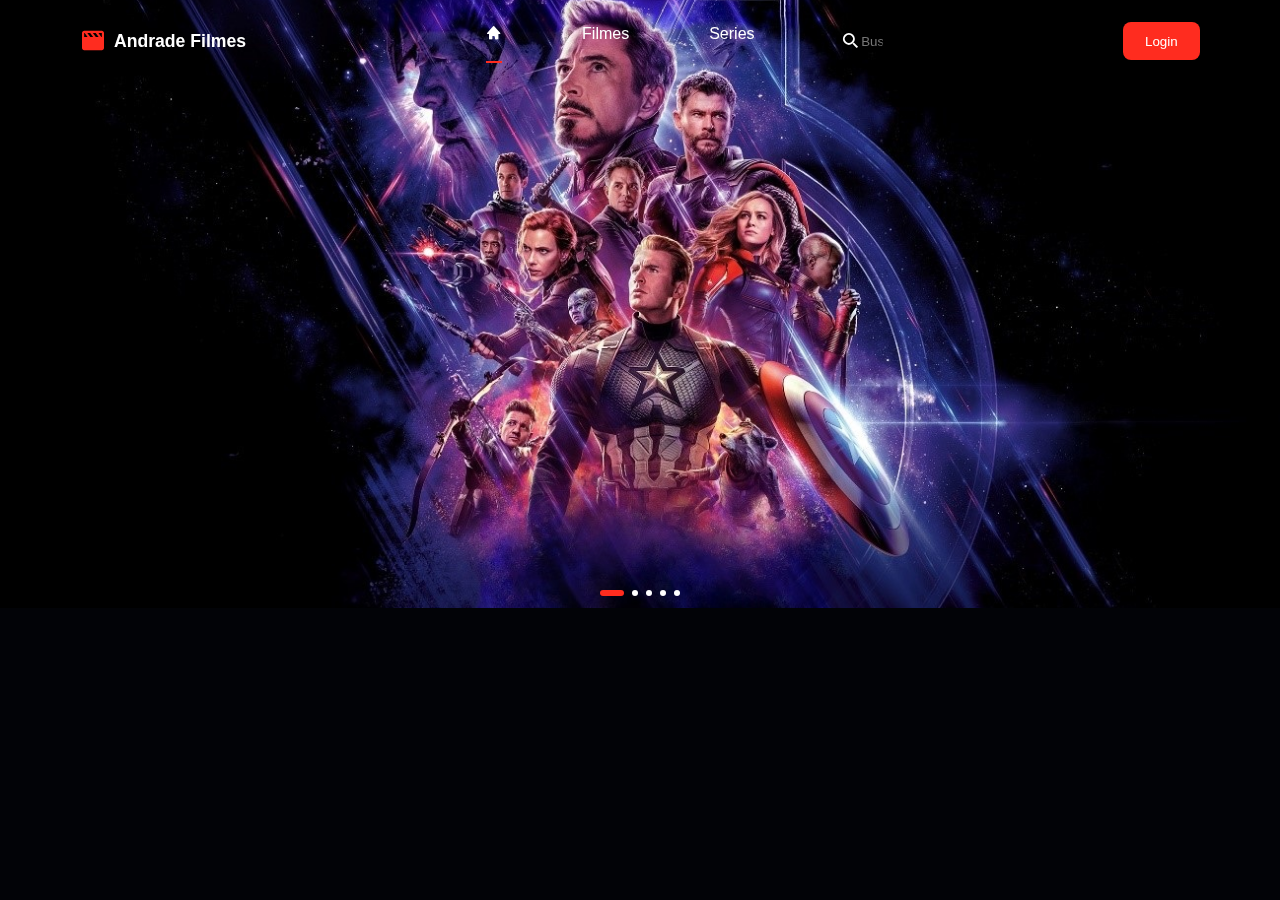
==== index.html @ 78588c59 "login2" ====
<!DOCTYPE html>

<html lang="en">

<head>
    <meta charset="UTF-8">
    <meta http-equiv="X-UA-Compatible" content="IE=edge">
    <meta name="viewport" content="width=device-width, initial-scale=1.0">
    <title>Andrade Filmes</title>
    <link rel="stylesheet" href="style.css">
    <!-- Google Fonts -->
    <link rel="preconnect" href="https://fonts.googleapis.com">
    <!-- Box Icons -->
    <link rel="stylesheet" href="https://cdn.jsdelivr.net/npm/boxicons@latest/css/boxicons.min.css">
    <link rel="stylesheet" href="https://cdn.jsdelivr.net/npm/swiper/swiper-bundle.min.css" />
</head>

<body>
    <header>
        <a href="#" class="logo"><i class='bx bxs-movie'></i>Andrade Filmes</a>
        <div class="bx bx-menu" id="menu-icon"></div>

        <ul class="menu">
            <li><a href="#home" id="home"><i class='bx bxs-home'></i></a></li>
            <li><a href="#filmes">Filmes</a></li>
            <li><a href="#series">Series</a></li>
            <li>
                <div class="search-container">
                    <label for="search-input" class="search-icon"></label>
                    <input type="text" class="search-input" placeholder="Buscar filmes" id="search-input" required />
                </div>
            </li>
        </ul>

        <button id="botaologin" class="login">Login</button>
    </header>

    <main>


        <section class="home swiper" id="fundo">
            <div class="swiper-wrapper">
                <div class="swiper-slide principal">
                    <img src="images/Vingadores.jpg">
                </div>

                <div class="swiper-slide principal">
                    <img src="images/John_Wick.jpg">
                </div>

                <div class="swiper-slide principal">
                    <img src="images/Vikings.jpg">
                </div>

                <div class="swiper-slide principal">
                    <img src="images/GOT.jpg">
                </div>

                <div class="swiper-slide principal">
                    <img src="images/1917.jpg">
                </div>
            </div>
            <div class="swiper-pagination"></div>

        </section>
        
            <nav id="telalogin">
                <button id="x" class="login">X</button>
                <form id="form-login">
                    <legend><b>Login de Conta</b></legend>
                    <br></br>
                    <div class="input"> <input id="nome" class="inputlogin" type="text" required><label for="nome"
                            class="labelinput">Nome de
                            Usuário</label></div><br><br>
                    <div class="input"> <input id="senha" class="inputlogin" type="password" required><label for="senha"
                            class="labelinput">Senha do
                            Usuário</label><br></div><br>
                    <div class="input"> <input id="salvarcredenciais" name="check" type="checkbox"> <label
                            for="salvarcredenciais"> Salvar suas credenciais
                            nesse dispositivo?</label><br><br></div>
                    <input type="submit" form="form-login" id="enviar" class="login"><br>
                </form>
            </nav>
        
    </main>
    <script src="https://code.jquery.com/jquery-3.6.1.js"
        integrity="sha256-3zlB5s2uwoUzrXK3BT7AX3FyvojsraNFxCc2vC/7pNI=" crossorigin="anonymous"></script>
    <script src="https://cdn.jsdelivr.net/npm/swiper/swiper-bundle.min.js"></script>
    <script src="index.js"></script>
</body>

</html>
---- style.css ----
/* Google Fonts */
* {
  font-family: "Roboto", sans-serif;
  margin: 0%;
  padding: 0%;
  box-sizing: border-box;
  list-style: none;
  text-decoration: none;
  scroll-padding-top: 2rem;
  scroll-behavior: smooth;
}

/* Outros */
:root {
  --main-color: #ff2c1f;
  --text-color: #020307;
  --bg-color: #fff;
}

body {
  background: var(--text-color);
  color: var(--bg-color);
}

section {
  padding: 4.5rem 0 1.5rem;
}

header {
  position: fixed;
  width: 100%;
  top: 0;
  right: 0;
  z-index: 1000;
  display: flex;
  align-items: center;
  justify-content: space-between;
  padding: 1.4em 5em;
  transition: 0.5s;
}

.logo {
  font-size: 1.1rem;
  font-weight: 600;
  color: var(--bg-color);
  display: flex;
  align-items: center;
  column-gap: 0.5rem;
}

.logo .bx {
  font-size: 1.5em;
  color: var(--main-color);
}

.menu {
  display: flex;
  column-gap: 5rem;
}

.menu li {
  position: relative;
}

.menu a {
  font-size: 1rem;
  font-weight: 500;
  color: var(--bg-color);
}

.menu a::after {
  content: "";
  width: 0%;
  height: 0.15em;
  background: var(--main-color);
  position: absolute;
  bottom: -0.4em;
  left: 0%;
  transition: 0.2s all linear;
}

.menu a:hover::after,
#home::after {
  width: 100%;
}

#menu-icon {
  font-size: 1.5em;
  cursor: pointer;
  z-index: 1000001;
  display: none;
}

.login {
  padding: 0.7rem 1.4rem;
  background: var(--main-color);
  color: var(--bg-color);
  font-weight: 400;
  border-radius: 0.5rem;
  border: none;
}

.login:hover {
  background-color: #fa1216;
}

.principal {
  width: 100%;
  min-height: 38em;
  position: relative;
  display: flex;
  align-items: center;
  background: rgb(2, 3, 7, 0.4);
}

.principal img {
  position: absolute;
  width: 100%;
  height: 100%;
  object-fit: cover;
  object-position: center;
  z-index: -1;
}

.swiper-pagination-bullet {
  width: 6px !important;
  height: 6px !important;
  border-radius: 0.2rem !important;
  background: var(--bg-color) !important;
  opacity: 1 !important;
}

.swiper-pagination-bullet-active {
  width: 1.5rem !important;
  background: var(--main-color) !important;
}

/* Barra de Buscas */

header input {
  background: transparent;
  color: white;
}

.search-container {
  margin-top: 0.1%;
  position: relative;
  width: 3em;
  height: 2em;
}

.search-icon {
  display: flex;
  justify-content: center;
  align-items: center;
  position: absolute;
  width: 2em;
  height: 2em;
  border-radius: 50%;
  transform: rotate(45deg);
  cursor: pointer;
}

.search-icon::before {
  content: "";
  width: 25%;
  height: 25%;
  border-radius: 50%;
  border: 2px solid #fff;
}

.search-icon::after {
  content: "";
  width: 20%;
  height: 2px;
  background-color: #fff;
}

.search-input {
  width: 100%;
  height: 100%;
  border-radius: 20px;
  border: none;
  outline: none;
  padding-left: 2em;
  transition: all 0.7s;
}

.search-input:focus {
  width: 250px;
  box-shadow: 1em 1em 1.1em #777;
}

.search-input:valid {
  width: 250px;
}

#telalogin {
  z-index: 1;
  display: none;
  position: absolute;
  top: 50%;
  left: 50%;
  transform: translate(-50%, -50%);
  background-color: rgb(105, 105, 105);
  border-radius: 17px;
  padding: 10px;
  width: 30%;
  height: 43%;
}

legend {
  padding: 10px;
  text-align: center;
}

.inputlogin {
  background: none;
  border: none;
  border-bottom: 1px solid white;
  outline: none;
  color: white;
  font-size: 15px;
  width: 100%;
}
.labelinput {
  position: absolute;
  top: 0px;
  left: 0px;
  pointer-events: none;
  transition: 0.5s;
}

.inputlogin:focus ~ .labelinput,
.inputlogin:valid ~ .labelinput {
  top: -20px;
  font-size: 12px;
}

.input {
  position: relative;
}

#x {
  float: right;
}
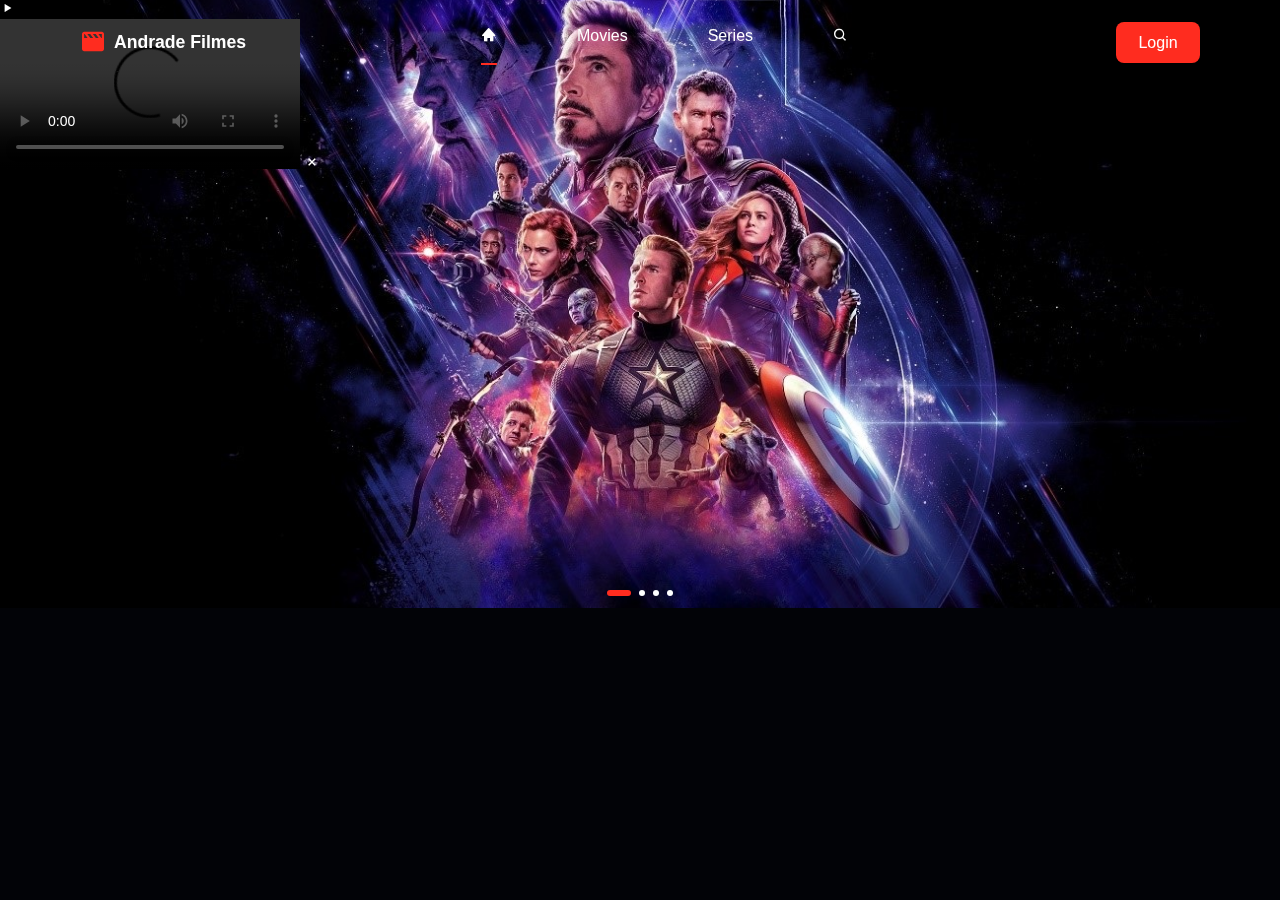
==== commit 472d6b30: "10" ====
--- a/index.html
+++ b/index.html
@@ -1,92 +1,98 @@
 <!DOCTYPE html>
 
 <html lang="en">
+    <head>
+        <meta charset="UTF-8">
+        <meta http-equiv="X-UA-Compatible" content="IE=edge">
+        <meta name="viewport" content="width=device-width, initial-scale=1.0">
+        <title>Andrade Filmes</title>
+        <link rel="stylesheet" href="style.css">
+        <link rel="shortcut icon" href="images/movie-solid-24.png" type="image/x-icon">
+        <!-- Google Fonts -->
+        <link rel="preconnect" href="https://fonts.googleapis.com">
+        <!-- Box Icons -->
+        <link rel="stylesheet" href="https://cdn.jsdelivr.net/npm/boxicons@latest/css/boxicons.min.css">
+        <link rel="stylesheet" href="https://cdn.jsdelivr.net/npm/swiper/swiper-bundle.min.css" />
+    </head>
 
-<head>
-    <meta charset="UTF-8">
-    <meta http-equiv="X-UA-Compatible" content="IE=edge">
-    <meta name="viewport" content="width=device-width, initial-scale=1.0">
-    <title>Andrade Filmes</title>
-    <link rel="stylesheet" href="style.css">
-    <!-- Google Fonts -->
-    <link rel="preconnect" href="https://fonts.googleapis.com">
-    <!-- Box Icons -->
-    <link rel="stylesheet" href="https://cdn.jsdelivr.net/npm/boxicons@latest/css/boxicons.min.css">
-    <link rel="stylesheet" href="https://cdn.jsdelivr.net/npm/swiper/swiper-bundle.min.css" />
-</head>
+    <body>
+        <header>
+            <a href="#" class="logo"><i class='bx bxs-movie'></i>Andrade Filmes</a>
+            <div class="bx bx-menu" id="menu-icon"></div>
 
-<body>
-    <header>
-        <a href="#" class="logo"><i class='bx bxs-movie'></i>Andrade Filmes</a>
-        <div class="bx bx-menu" id="menu-icon"></div>
+                <ul class="menu">
+                    <li><a href="#home" id="home"><i class='bx bxs-home'></i></a></li>
+                    <li><a href="#movies">Movies</a></li>
+                    <li><a href="#series">Series</a></li>
+                    <li>
+                        <div class="search-container">
+                            <label for="search-input"><i class='bx bx-search'></i></label>
+                            <input type="search" class="search-input" id="search-input" required/>
+                        </div>  
+                    </li>
+                </ul>
 
-        <ul class="menu">
-            <li><a href="#home" id="home"><i class='bx bxs-home'></i></a></li>
-            <li><a href="#filmes">Filmes</a></li>
-            <li><a href="#series">Series</a></li>
-            <li>
-                <div class="search-container">
-                    <label for="search-input" class="search-icon"></label>
-                    <input type="text" class="search-input" placeholder="Buscar filmes" id="search-input" required />
-                </div>
-            </li>
-        </ul>
+            <a href="#" class="login">Login</a>
+        </header>
 
-        <button id="botaologin" class="login">Login</button>
-    </header>
+        <main>
+            <section class="swiper" id="fundo">
+                <div class="swiper-wrapper">
+                    <div class="swiper-slide principal">
+                        <img src="images/Vingadores.jpg" class="fundo">
+                        <div class="play"><i class='bx bx-play'></i></div>
+                        <div class="video-container">
+                            <div class="video-box">
+                                <video src="videos/Vingadores_ Ultimato _ Trailer Legendado (720p).mp4" class="trailer" controls></video>
+                                <i class="bx bx-x close-video"></i>
+                            </div>
+                        </div>
+                    </div>
 
-    <main>
+                    <div class="swiper-slide principal">
+                        <img src="images/John_Wick.jpg" class="fundo">
+                        <div class="play"><i class='bx bx-play'></i></div>
+                        <div class="video-container">
+                            <div class="video-box">
+                                <video src="videos/John Wick 4_ Baba Yaga _ Trailer Legendado (1080p).webm" class="trailer" controls></video>
+                                <i class="bx bx-x close-video"></i>
+                            </div>
+                        </div>
+                    </div>
 
+                    <div class="swiper-slide principal">
+                        <img src="images/Vikings.jpg" class="fundo">
+                        <div class="play"><i class='bx bx-play'></i></div>
+                        <div class="video-container">
+                            <div class="video-box">
+                                <video src="videos/Vikings Season 1 Trailer (1080p).webm" class="trailer" controls></video>
+                                <i class="bx bx-x close-video"></i>
+                            </div>
+                        </div>
+                    </div>
 
-        <section class="home swiper" id="fundo">
-            <div class="swiper-wrapper">
-                <div class="swiper-slide principal">
-                    <img src="images/Vingadores.jpg">
+                    <div class="swiper-slide principal">
+                        <img src="images/1917.jpg" id="unica" class="fundo">
+                        <div class="play"><i class='bx bx-play'></i></div>
+                        <div class="video-container">
+                            <div class="video-box">
+                                <video src="videos/1917 – Trailer Final Legendado (1080p).webm" class="trailer" controls></video>
+                                <i class="bx bx-x close-video"></i>
+                            </div>
+                        </div>
+                    </div>
                 </div>
 
-                <div class="swiper-slide principal">
-                    <img src="images/John_Wick.jpg">
-                </div>
+                <div class="swiper-pagination"></div>
+            </section>
 
-                <div class="swiper-slide principal">
-                    <img src="images/Vikings.jpg">
-                </div>
+            <section id="sessao-filmes">
+                
+            </section>
+        </main>
 
-                <div class="swiper-slide principal">
-                    <img src="images/GOT.jpg">
-                </div>
-
-                <div class="swiper-slide principal">
-                    <img src="images/1917.jpg">
-                </div>
-            </div>
-            <div class="swiper-pagination"></div>
-
-        </section>
-        
-            <nav id="telalogin">
-                <button id="x" class="login">X</button>
-                <form id="form-login">
-                    <legend><b>Login de Conta</b></legend>
-                    <br></br>
-                    <div class="input"> <input id="nome" class="inputlogin" type="text" required><label for="nome"
-                            class="labelinput">Nome de
-                            Usuário</label></div><br><br>
-                    <div class="input"> <input id="senha" class="inputlogin" type="password" required><label for="senha"
-                            class="labelinput">Senha do
-                            Usuário</label><br></div><br>
-                    <div class="input"> <input id="salvarcredenciais" name="check" type="checkbox"> <label
-                            for="salvarcredenciais"> Salvar suas credenciais
-                            nesse dispositivo?</label><br><br></div>
-                    <input type="submit" form="form-login" id="enviar" class="login"><br>
-                </form>
-            </nav>
-        
-    </main>
-    <script src="https://code.jquery.com/jquery-3.6.1.js"
-        integrity="sha256-3zlB5s2uwoUzrXK3BT7AX3FyvojsraNFxCc2vC/7pNI=" crossorigin="anonymous"></script>
-    <script src="https://cdn.jsdelivr.net/npm/swiper/swiper-bundle.min.js"></script>
-    <script src="index.js"></script>
-</body>
-
+        <script src="https://cdn.jsdelivr.net/npm/swiper/swiper-bundle.min.js"></script>
+        <script src="https://ajax.googleapis.com/ajax/libs/jquery/3.6.1/jquery.min.js"></script>
+        <script src="index.js"></script>
+    </body>
 </html>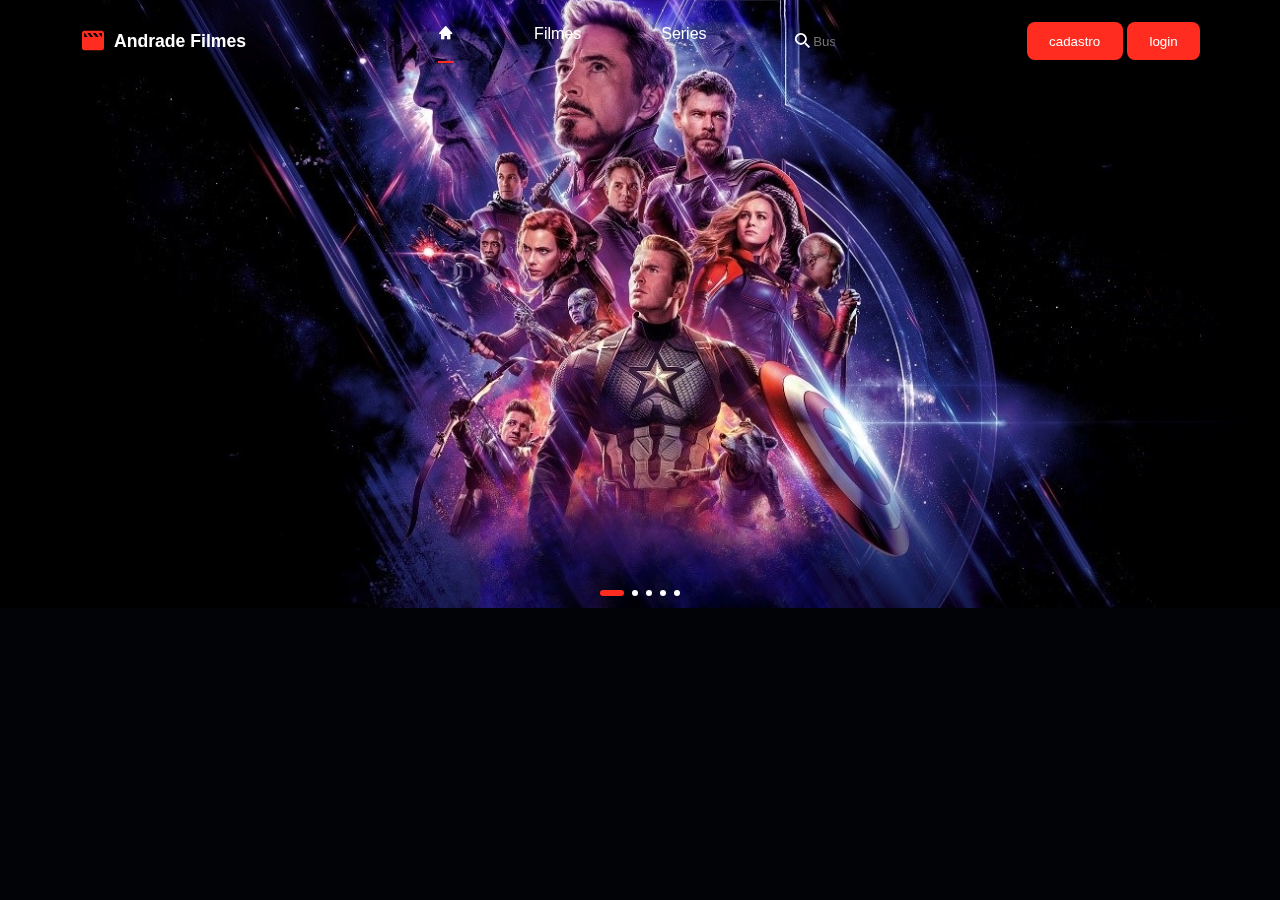
==== commit f87df94b: "login" ====
--- a/index.html
+++ b/index.html
@@ -1,98 +1,103 @@
 <!DOCTYPE html>
 
-<html lang="en">
-    <head>
-        <meta charset="UTF-8">
-        <meta http-equiv="X-UA-Compatible" content="IE=edge">
-        <meta name="viewport" content="width=device-width, initial-scale=1.0">
-        <title>Andrade Filmes</title>
-        <link rel="stylesheet" href="style.css">
-        <link rel="shortcut icon" href="images/movie-solid-24.png" type="image/x-icon">
-        <!-- Google Fonts -->
-        <link rel="preconnect" href="https://fonts.googleapis.com">
-        <!-- Box Icons -->
-        <link rel="stylesheet" href="https://cdn.jsdelivr.net/npm/boxicons@latest/css/boxicons.min.css">
-        <link rel="stylesheet" href="https://cdn.jsdelivr.net/npm/swiper/swiper-bundle.min.css" />
-    </head>
+<html lang="pt-br">
 
-    <body>
-        <header>
-            <a href="#" class="logo"><i class='bx bxs-movie'></i>Andrade Filmes</a>
-            <div class="bx bx-menu" id="menu-icon"></div>
+<head>
+    <meta charset="UTF-8">
+    <meta http-equiv="X-UA-Compatible" content="IE=edge">
+    <meta name="viewport" content="width=device-width, initial-scale=1.0">
+    <title>Andrade Filmes</title>
+    <link rel="stylesheet" href="style.css">
+    <!-- Google Fonts -->
+    <link rel="preconnect" href="https://fonts.googleapis.com">
+    <!-- Box Icons -->
 
-                <ul class="menu">
-                    <li><a href="#home" id="home"><i class='bx bxs-home'></i></a></li>
-                    <li><a href="#movies">Movies</a></li>
-                    <li><a href="#series">Series</a></li>
-                    <li>
-                        <div class="search-container">
-                            <label for="search-input"><i class='bx bx-search'></i></label>
-                            <input type="search" class="search-input" id="search-input" required/>
-                        </div>  
-                    </li>
-                </ul>
+    <link rel="stylesheet" href="https://cdn.jsdelivr.net/npm/boxicons@latest/css/boxicons.min.css">
+    <link rel="stylesheet" href="https://cdn.jsdelivr.net/npm/swiper/swiper-bundle.min.css" />
+</head>
 
-            <a href="#" class="login">Login</a>
-        </header>
+<body>
+    <header>
+        <a href="#" class="logo"><i class='bx bxs-movie'></i>Andrade Filmes</a>
+        <div class="bx bx-menu" id="menu-icon"></div>
 
-        <main>
-            <section class="swiper" id="fundo">
-                <div class="swiper-wrapper">
-                    <div class="swiper-slide principal">
-                        <img src="images/Vingadores.jpg" class="fundo">
-                        <div class="play"><i class='bx bx-play'></i></div>
-                        <div class="video-container">
-                            <div class="video-box">
-                                <video src="videos/Vingadores_ Ultimato _ Trailer Legendado (720p).mp4" class="trailer" controls></video>
-                                <i class="bx bx-x close-video"></i>
-                            </div>
-                        </div>
-                    </div>
+        <ul class="menu">
+            <li><a href="#home" id="home"><i class='bx bxs-home'></i></a></li>
+            <li><a href="#filmes">Filmes</a></li>
+            <li><a href="#series">Series</a></li>
+            <li>
+                <div class="search-container">
+                    <label for="search-input" class="search-icon"></label>
+                    <input type="text" class="search-input" placeholder="Buscar filmes" id="search-input" required />
+                </div>
+            </li>
+        </ul>
 
-                    <div class="swiper-slide principal">
-                        <img src="images/John_Wick.jpg" class="fundo">
-                        <div class="play"><i class='bx bx-play'></i></div>
-                        <div class="video-container">
-                            <div class="video-box">
-                                <video src="videos/John Wick 4_ Baba Yaga _ Trailer Legendado (1080p).webm" class="trailer" controls></video>
-                                <i class="bx bx-x close-video"></i>
-                            </div>
-                        </div>
-                    </div>
+        <div>
+            <button id="botaocadastro" class="login">cadastro</button>
+            <button id="botaologin"class="login">login</button>
+        </div>
+    </header>
 
-                    <div class="swiper-slide principal">
-                        <img src="images/Vikings.jpg" class="fundo">
-                        <div class="play"><i class='bx bx-play'></i></div>
-                        <div class="video-container">
-                            <div class="video-box">
-                                <video src="videos/Vikings Season 1 Trailer (1080p).webm" class="trailer" controls></video>
-                                <i class="bx bx-x close-video"></i>
-                            </div>
-                        </div>
-                    </div>
+    <main>
 
-                    <div class="swiper-slide principal">
-                        <img src="images/1917.jpg" id="unica" class="fundo">
-                        <div class="play"><i class='bx bx-play'></i></div>
-                        <div class="video-container">
-                            <div class="video-box">
-                                <video src="videos/1917 – Trailer Final Legendado (1080p).webm" class="trailer" controls></video>
-                                <i class="bx bx-x close-video"></i>
-                            </div>
-                        </div>
-                    </div>
+
+        <section class="home swiper" id="fundo">
+            <div class="swiper-wrapper">
+                <div class="swiper-slide principal">
+                    <img src="images/Vingadores.jpg">
                 </div>
 
-                <div class="swiper-pagination"></div>
-            </section>
+                <div class="swiper-slide principal">
+                    <img src="images/John_Wick.jpg">
+                </div>
 
-            <section id="sessao-filmes">
-                
-            </section>
-        </main>
+                <div class="swiper-slide principal">
+                    <img src="images/Vikings.jpg">
+                </div>
 
-        <script src="https://cdn.jsdelivr.net/npm/swiper/swiper-bundle.min.js"></script>
-        <script src="https://ajax.googleapis.com/ajax/libs/jquery/3.6.1/jquery.min.js"></script>
-        <script src="index.js"></script>
-    </body>
+                <div class="swiper-slide principal">
+                    <img src="images/GOT.jpg">
+                </div>
+
+                <div class="swiper-slide principal">
+                    <img src="images/1917.jpg">
+                </div>
+            </div>
+            <div class="swiper-pagination"></div>
+
+        </section>
+        <nav id="telalogin">
+            <div id="alert"></div>
+            <button id="x" class="login">X</button>
+            <form id="form-login">
+                <legend><b>cadastre-se</b></legend>
+                <br></br>
+                <div class="input">
+                    <input id="nome" name="nome" class="inputlogin" type="text" required>
+                    <label for="nome" class="labelinput">Nome de Usuário</label>
+                </div><br><br>
+
+                <div class="input">
+                    <input id="senha" name="senha" class="inputlogin" type="password" required>
+                    <label for="senha" class="labelinput">Senha do Usuário</label><br>
+                </div><br>
+
+                <div class="input">
+                    <input id="check" name="check" type="checkbox">
+                    <label for="check"> Salvar suas credenciais nesse dispositivo?</label><br><br>
+                </div>
+
+                <input type="button" name="submit" form="form-login" id="submit" class="login" value="cadastre-se">
+                    <input type="button" name="login" form="form-login" id="login" class="login" value="login"><br>
+            </form>
+        </nav>
+
+    </main>
+    <script src="https://code.jquery.com/jquery-3.6.1.js"
+        integrity="sha256-3zlB5s2uwoUzrXK3BT7AX3FyvojsraNFxCc2vC/7pNI=" crossorigin="anonymous"></script>
+    <script src="https://cdn.jsdelivr.net/npm/swiper/swiper-bundle.min.js"></script>
+    <script src="index.js"></script>
+</body>
+
 </html>--- a/style.css
+++ b/style.css
@@ -1,5 +1,5 @@
 /* Google Fonts */
-* {
+ * {
   font-family: "Roboto", sans-serif;
   margin: 0%;
   padding: 0%;
@@ -10,7 +10,7 @@
   scroll-behavior: smooth;
 }
 
-/* Outros */
+/*Outros*/
 :root {
   --main-color: #ff2c1f;
   --text-color: #020307;
@@ -193,7 +193,7 @@
 
 .search-input:valid {
   width: 250px;
-}
+} 
 
 #telalogin {
   z-index: 1;
@@ -244,3 +244,4 @@
 #x {
   float: right;
 }
+
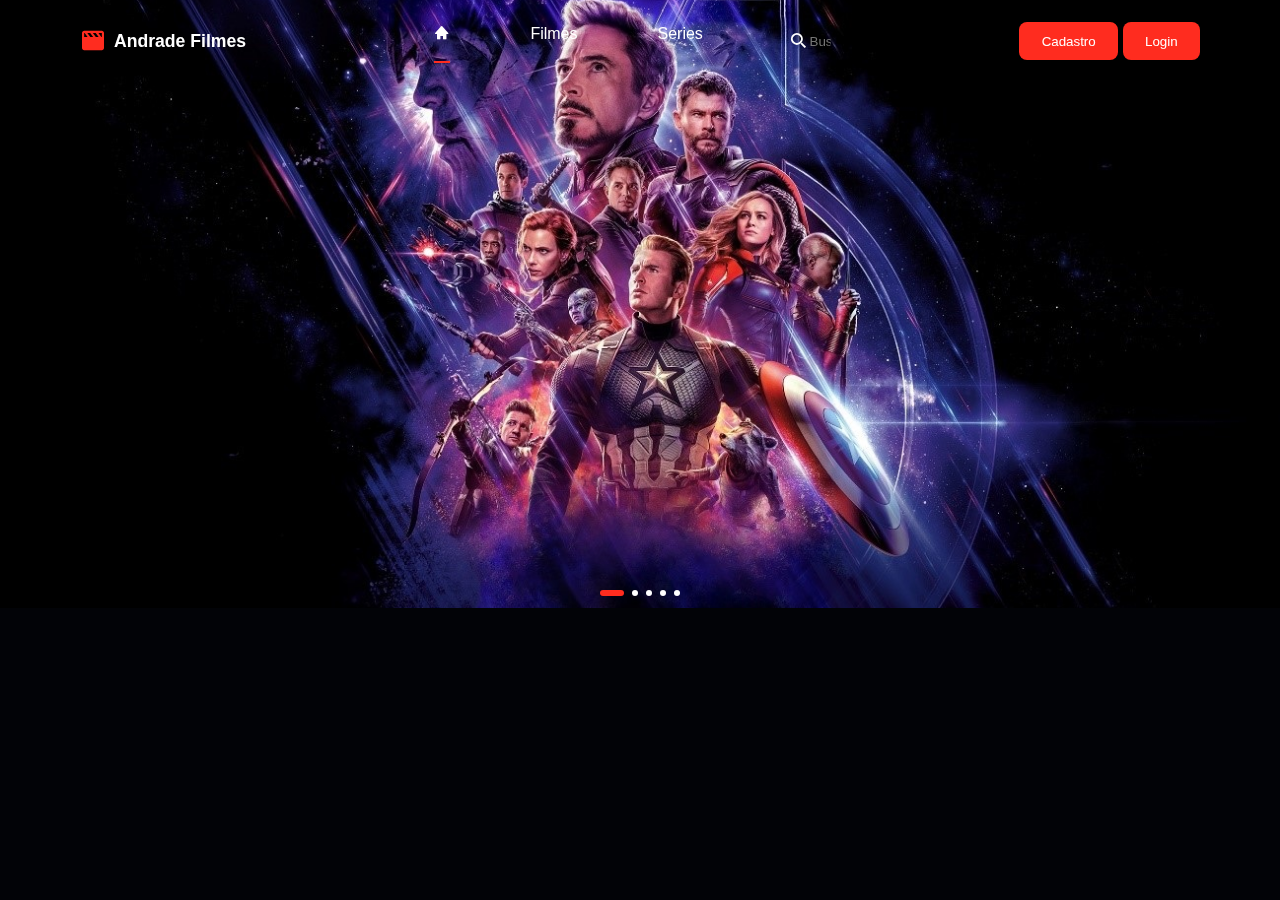
==== commit 513567df: "Update index.html" ====
--- a/index.html
+++ b/index.html
@@ -11,7 +11,6 @@
     <!-- Google Fonts -->
     <link rel="preconnect" href="https://fonts.googleapis.com">
     <!-- Box Icons -->
-
     <link rel="stylesheet" href="https://cdn.jsdelivr.net/npm/boxicons@latest/css/boxicons.min.css">
     <link rel="stylesheet" href="https://cdn.jsdelivr.net/npm/swiper/swiper-bundle.min.css" />
 </head>
@@ -34,8 +33,8 @@
         </ul>
 
         <div>
-            <button id="botaocadastro" class="login">cadastro</button>
-            <button id="botaologin"class="login">login</button>
+            <button id="botaocadastro" class="login">Cadastro</button>
+            <button id="botaologin"class="login">Login</button>
         </div>
     </header>
 
@@ -71,8 +70,8 @@
             <div id="alert"></div>
             <button id="x" class="login">X</button>
             <form id="form-login">
-                <legend><b>cadastre-se</b></legend>
-                <br></br>
+                <legend><b>Cadastre-se</b></legend>
+                <br>
                 <div class="input">
                     <input id="nome" name="nome" class="inputlogin" type="text" required>
                     <label for="nome" class="labelinput">Nome de Usuário</label>
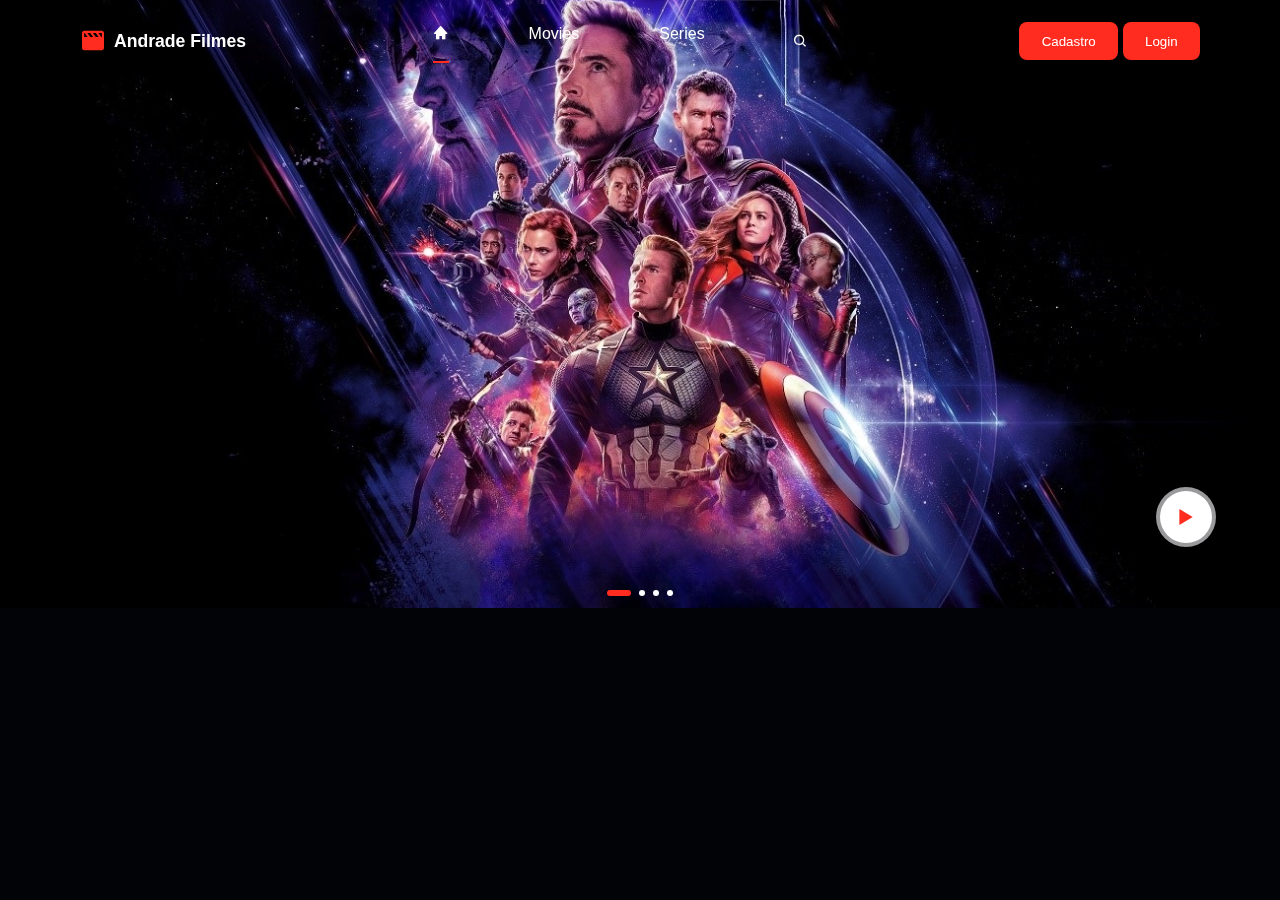
==== commit 99a1552c: "Merge branch 'telalogin'" ====
--- a/index.html
+++ b/index.html
@@ -1,102 +1,129 @@
 <!DOCTYPE html>
 
 <html lang="pt-br">
+    <head>
+        <meta charset="UTF-8">
+        <meta http-equiv="X-UA-Compatible" content="IE=edge">
+        <meta name="viewport" content="width=device-width, initial-scale=1.0">
+        <title>Andrade Filmes</title>
+        <link rel="stylesheet" href="style.css">
+        <link rel="shortcut icon" href="images/movie-solid-24.png" type="image/x-icon">
+        <!-- Google Fonts -->
+        <link rel="preconnect" href="https://fonts.googleapis.com">
+        <!-- Box Icons -->
+        <link rel="stylesheet" href="https://cdn.jsdelivr.net/npm/boxicons@latest/css/boxicons.min.css">
+        <link rel="stylesheet" href="https://cdn.jsdelivr.net/npm/swiper/swiper-bundle.min.css" />
+    </head>
 
-<head>
-    <meta charset="UTF-8">
-    <meta http-equiv="X-UA-Compatible" content="IE=edge">
-    <meta name="viewport" content="width=device-width, initial-scale=1.0">
-    <title>Andrade Filmes</title>
-    <link rel="stylesheet" href="style.css">
-    <!-- Google Fonts -->
-    <link rel="preconnect" href="https://fonts.googleapis.com">
-    <!-- Box Icons -->
-    <link rel="stylesheet" href="https://cdn.jsdelivr.net/npm/boxicons@latest/css/boxicons.min.css">
-    <link rel="stylesheet" href="https://cdn.jsdelivr.net/npm/swiper/swiper-bundle.min.css" />
-</head>
+    <body>
+        <header>
+            <a href="#" class="logo"><i class='bx bxs-movie'></i>Andrade Filmes</a>
+            <div class="bx bx-menu" id="menu-icon"></div>
 
-<body>
-    <header>
-        <a href="#" class="logo"><i class='bx bxs-movie'></i>Andrade Filmes</a>
-        <div class="bx bx-menu" id="menu-icon"></div>
+                <ul class="menu">
+                    <li><a href="#home" id="home"><i class='bx bxs-home'></i></a></li>
+                    <li><a href="#movies">Movies</a></li>
+                    <li><a href="#series">Series</a></li>
+                    <li>
+                        <div class="search-container">
+                            <label for="search-input"><i class='bx bx-search'></i></label>
+                            <input type="search" class="search-input" id="search-input" required/>
+                        </div>  
+                    </li>
+                </ul>
 
-        <ul class="menu">
-            <li><a href="#home" id="home"><i class='bx bxs-home'></i></a></li>
-            <li><a href="#filmes">Filmes</a></li>
-            <li><a href="#series">Series</a></li>
-            <li>
-                <div class="search-container">
-                    <label for="search-input" class="search-icon"></label>
-                    <input type="text" class="search-input" placeholder="Buscar filmes" id="search-input" required />
-                </div>
-            </li>
-        </ul>
+            <div>
+                <button id="botaocadastro" class="login">Cadastro</button>
+                <button id="botaologin"class="login">Login</button>
+            </div>
+        </header>
 
-        <div>
-            <button id="botaocadastro" class="login">Cadastro</button>
-            <button id="botaologin"class="login">Login</button>
-        </div>
-    </header>
+        <main>
+            <section class="swiper" id="fundo">
+                <div class="swiper-wrapper">
+                    <div class="swiper-slide principal">
+                        <img src="images/Vingadores.jpg" class="fundo">
+                        <div class="play"><i class='bx bx-play'></i></div>
+                        <div class="video-container">
+                            <div class="video-box">
+                                <video src="videos/Vingadores_ Ultimato _ Trailer Legendado (720p).mp4" class="trailer" controls></video>
+                                <i class="bx bx-x close-video"></i>
+                            </div>
+                        </div>
+                    </div>
 
-    <main>
+                    <div class="swiper-slide principal">
+                        <img src="images/John_Wick.jpg" class="fundo">
+                        <div class="play"><i class='bx bx-play'></i></div>
+                        <div class="video-container">
+                            <div class="video-box">
+                                <video src="videos/John Wick 4_ Baba Yaga _ Trailer Legendado (1080p).webm" class="trailer" controls></video>
+                                <i class="bx bx-x close-video"></i>
+                            </div>
+                        </div>
+                    </div>
 
+                    <div class="swiper-slide principal">
+                        <img src="images/Vikings.jpg" class="fundo">
+                        <div class="play"><i class='bx bx-play'></i></div>
+                        <div class="video-container">
+                            <div class="video-box">
+                                <video src="videos/Vikings Season 1 Trailer (1080p).webm" class="trailer" controls></video>
+                                <i class="bx bx-x close-video"></i>
+                            </div>
+                        </div>
+                    </div>
 
-        <section class="home swiper" id="fundo">
-            <div class="swiper-wrapper">
-                <div class="swiper-slide principal">
-                    <img src="images/Vingadores.jpg">
+                    <div class="swiper-slide principal">
+                        <img src="images/1917.jpg" id="unica" class="fundo">
+                        <div class="play"><i class='bx bx-play'></i></div>
+                        <div class="video-container">
+                            <div class="video-box">
+                                <video src="videos/1917 – Trailer Final Legendado (1080p).webm" class="trailer" controls></video>
+                                <i class="bx bx-x close-video"></i>
+                            </div>
+                        </div>
+                    </div>
                 </div>
 
-                <div class="swiper-slide principal">
-                    <img src="images/John_Wick.jpg">
-                </div>
+                <div class="swiper-pagination"></div>
+            </section>
+            <nav id="telalogin">
+                <div id="alert"></div>
+                <button id="x" class="login">X</button>
+                <form id="form-login">
+                    <legend><b>Cadastre-se</b></legend>
+                    <br>
+                    <div class="input">
+                        <input id="nome" name="nome" class="inputlogin" type="text" required>
+                        <label for="nome" class="labelinput">Nome de Usuário</label>
+                    </div><br><br>
+    
+                    <div class="input">
+                        <input id="senha" name="senha" class="inputlogin" type="password" required>
+                        <label for="senha" class="labelinput">Senha do Usuário</label><br>
+                    </div><br>
+    
+                    <div class="input">
+                        <input id="check" name="check" type="checkbox">
+                        <label for="check"> Salvar suas credenciais nesse dispositivo?</label><br><br>
+                    </div>
+    
+                    <input type="button" name="submit" form="form-login" id="submit" class="login" value="cadastre-se">
+                        <input type="button" name="login" form="form-login" id="login" class="login" value="login"><br>
+                </form>
+            </nav>
 
-                <div class="swiper-slide principal">
-                    <img src="images/Vikings.jpg">
-                </div>
+            <section id="sessao-filmes">
+                
+            </section>
+        </main>
 
-                <div class="swiper-slide principal">
-                    <img src="images/GOT.jpg">
-                </div>
-
-                <div class="swiper-slide principal">
-                    <img src="images/1917.jpg">
-                </div>
-            </div>
-            <div class="swiper-pagination"></div>
-
-        </section>
-        <nav id="telalogin">
-            <div id="alert"></div>
-            <button id="x" class="login">X</button>
-            <form id="form-login">
-                <legend><b>Cadastre-se</b></legend>
-                <br>
-                <div class="input">
-                    <input id="nome" name="nome" class="inputlogin" type="text" required>
-                    <label for="nome" class="labelinput">Nome de Usuário</label>
-                </div><br><br>
-
-                <div class="input">
-                    <input id="senha" name="senha" class="inputlogin" type="password" required>
-                    <label for="senha" class="labelinput">Senha do Usuário</label><br>
-                </div><br>
-
-                <div class="input">
-                    <input id="check" name="check" type="checkbox">
-                    <label for="check"> Salvar suas credenciais nesse dispositivo?</label><br><br>
-                </div>
-
-                <input type="button" name="submit" form="form-login" id="submit" class="login" value="cadastre-se">
-                    <input type="button" name="login" form="form-login" id="login" class="login" value="login"><br>
-            </form>
-        </nav>
-
-    </main>
-    <script src="https://code.jquery.com/jquery-3.6.1.js"
+        <script src="https://cdn.jsdelivr.net/npm/swiper/swiper-bundle.min.js"></script>
+        <script src="https://ajax.googleapis.com/ajax/libs/jquery/3.6.1/jquery.min.js"></script>
+        <script src="https://code.jquery.com/jquery-3.6.1.js"
         integrity="sha256-3zlB5s2uwoUzrXK3BT7AX3FyvojsraNFxCc2vC/7pNI=" crossorigin="anonymous"></script>
-    <script src="https://cdn.jsdelivr.net/npm/swiper/swiper-bundle.min.js"></script>
-    <script src="index.js"></script>
-</body>
+        <script src="index.js"></script>
+    </body>
 
 </html>--- a/style.css
+++ b/style.css
@@ -1,13 +1,14 @@
 /* Google Fonts */
- * {
-  font-family: "Roboto", sans-serif;
-  margin: 0%;
-  padding: 0%;
-  box-sizing: border-box;
-  list-style: none;
-  text-decoration: none;
-  scroll-padding-top: 2rem;
-  scroll-behavior: smooth;
+
+* {
+    font-family: 'Roboto', sans-serif;
+    margin: 0%;
+    padding: 0%;
+    box-sizing: border-box;
+    list-style: none;
+    text-decoration: none;
+    scroll-padding-top: 2rem;
+    scroll-behavior: smooth;
 }
 
 /*Outros*/
@@ -25,6 +26,8 @@
 section {
   padding: 4.5rem 0 1.5rem;
 }
+
+/* Menu */
 
 header {
   position: fixed;
@@ -104,6 +107,37 @@
   background-color: #fa1216;
 }
 
+header.menu-cor {
+    background: var(--bg-color);
+}
+
+header.menu-cor a, header.menu-cor .logo {
+    color: var(--text-color);
+}
+
+header.menu-cor input {
+    color: var(--bg-color);
+    background: var(--text-color);
+}
+
+header.menu-cor .bx-search {
+    color: var(--bg-color);
+}
+
+/* Barra de rolagem */
+
+html::-webkit-scrollbar {
+    width: 0.3rem;
+    background: transparent;
+}
+
+html::-webkit-scrollbar-thumb {
+    background: var(--main-color);
+    border-radius: 5rem;
+} 
+
+/* Slides */
+
 .principal {
   width: 100%;
   min-height: 38em;
@@ -135,6 +169,28 @@
   background: var(--main-color) !important;
 }
 
+
+.play {
+    position: absolute;
+    right: 4rem;
+    bottom: 10%;
+}
+
+.play .bx {
+    background: var(--bg-color);
+    padding: 10px;
+    font-size: 2rem;
+    border-radius: 50%;
+    border: 4px solid rgb(2, 3, 7, 0.4);
+    color: var(--main-color);
+}
+
+.play .bx:hover {
+    background: var(--main-color);
+    color: var(--bg-color);
+    transition: 0.2s all linear;
+}
+
 /* Barra de Buscas */
 
 header input {
@@ -143,56 +199,152 @@
 }
 
 .search-container {
-  margin-top: 0.1%;
-  position: relative;
-  width: 3em;
-  height: 2em;
-}
-
-.search-icon {
-  display: flex;
-  justify-content: center;
-  align-items: center;
-  position: absolute;
-  width: 2em;
-  height: 2em;
-  border-radius: 50%;
-  transform: rotate(45deg);
-  cursor: pointer;
-}
-
-.search-icon::before {
-  content: "";
-  width: 25%;
-  height: 25%;
-  border-radius: 50%;
-  border: 2px solid #fff;
-}
-
-.search-icon::after {
-  content: "";
-  width: 20%;
-  height: 2px;
-  background-color: #fff;
+    margin-top: 0%;
+    position: relative;
+    width: 3em;
+    height: 2em;
+}
+
+.search-container label i {
+    display: flex;
+    justify-content: center;
+    align-items: center;
+    position: absolute;
+    width: 2em;
+    height: 2em;
+    border-radius: 50%;
+    cursor: pointer;
 }
 
 .search-input {
-  width: 100%;
-  height: 100%;
-  border-radius: 20px;
-  border: none;
-  outline: none;
-  padding-left: 2em;
-  transition: all 0.7s;
+    width: 100%;
+    height: 100%;
+    border-radius: 1.3em;
+    border: none;
+    outline: none;
+    padding-left: 2em;
+    transition: all 0.7s;
 }
 
 .search-input:focus {
-  width: 250px;
-  box-shadow: 1em 1em 1.1em #777;
+    width: 20em;
+    box-shadow: 1em 1em 1.1em rgb(221, 9, 157);
 }
 
 .search-input:valid {
-  width: 250px;
+    width: 20em;
+}
+
+/* Trailers */
+
+.video-container {
+    position: fixed;
+    top: 0;
+    left: 0;
+    display: none;
+    align-items: center;
+    justify-content: center;
+    width: 100%;
+    height: 100vh;
+    background: hsl(234 10% 20% / 60%);
+    z-index: 400;
+}
+
+.video-container.show-video {
+    display: flex;
+}
+
+.video-box {
+    position: relative;
+    width: 82%;
+}
+
+.video-box .trailer {
+    width: 100%;
+    aspect-ratio: 19/9;
+}
+
+.close-video {
+    position: absolute;
+    top: 1.8rem;
+    right: 0.7rem;
+    font-size: 2em;
+    color: var(--bg-color);
+}
+
+/* Sessão de Filmes*/
+
+
+
+
+/* ----- RESPONSIIVDADE ----- */
+@media (max-width: 990px) {
+    header {
+        padding: 18px 4%;
+    }
+    section {
+        padding: 50px 4%;
+    }
+}
+
+@media (max-width: 775px) {
+    header {
+        padding: 12px 4%;
+    }
+    #menu-icon {
+        display: initial;
+        padding-right: 3.3em;
+        color: var(--bg-color);
+    }
+    .menu li .search-container {
+        margin-left: 46.5%;
+    }
+    header.menu-cor #menu-icon {
+        color: var(--text-color);
+        display: flex;
+        justify-content: flex-start;
+    }
+    .menu {
+        position: absolute;
+        top: -570px;
+        left: 0;
+        right: 0;
+        display: flex;
+        flex-direction: column;
+        background-color: var(--bg-color);
+        row-gap: 1.4rem;
+        padding: 20px;
+        box-shadow: 4px 4px 0 4px rgb(14 55 54 / 15%);
+        transition: 0.2s all linear;
+        text-align: center;
+    }
+    header input {
+        color: var(--text-color);
+        background: transparent;
+    }
+    header .bx-search {
+        color: var(--text-color);
+    }
+    .menu a {
+        width: 100%;
+        color: var(--text-color);
+    }
+    .menu a:hover {
+        color: var(--main-color);
+        border-bottom: 2px solid var(--main-color);
+    }
+    .menu a::after {
+        display: none;
+    }
+    .menu.ativo {
+        top: 100%;
+    }
+}
+
+@media (max-width: 590px) {
+    .swiper i {
+        visibility: hidden;
+    }
 } 
 
 #telalogin {
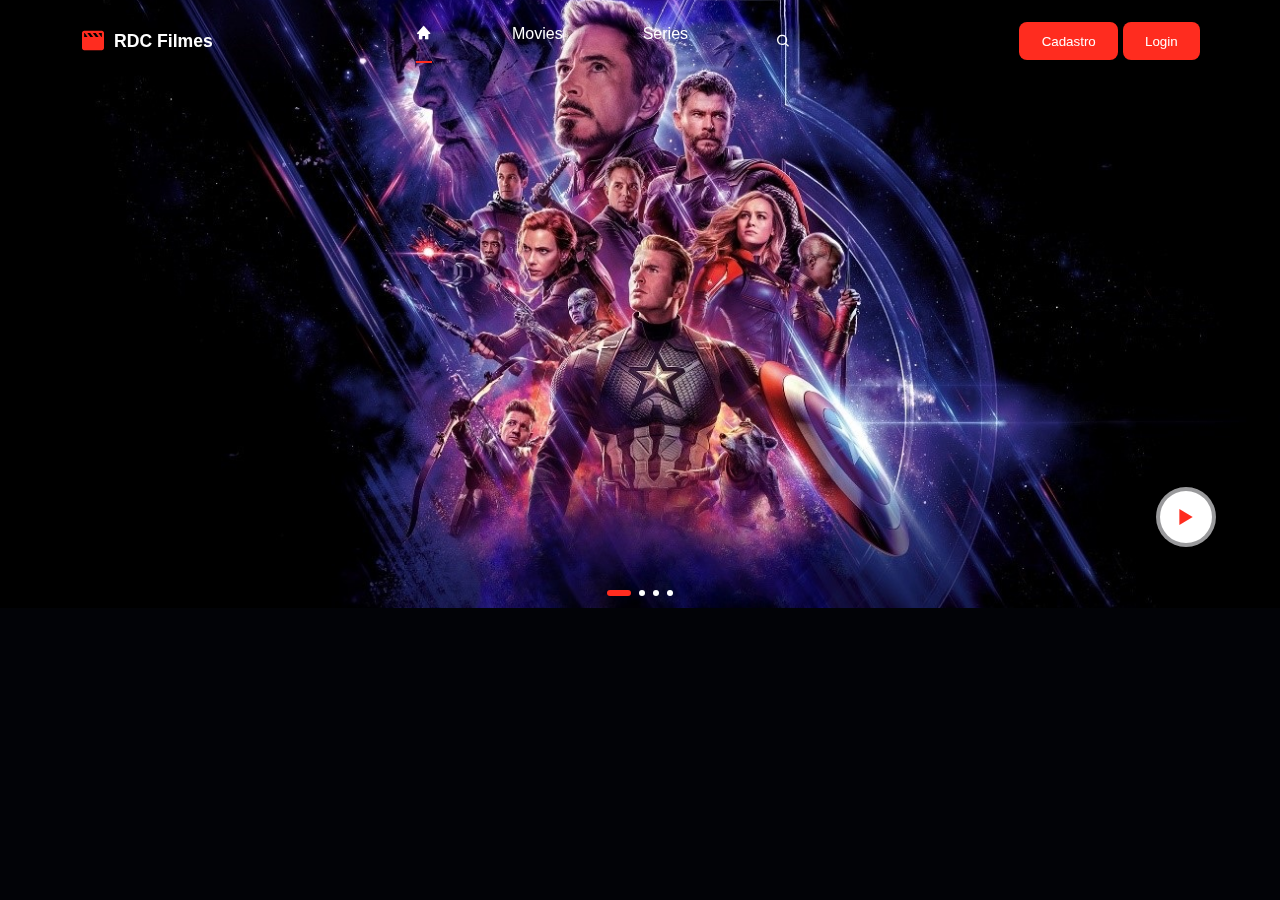
==== commit 565e6f63: "12" ====
--- a/index.html
+++ b/index.html
@@ -5,7 +5,7 @@
         <meta charset="UTF-8">
         <meta http-equiv="X-UA-Compatible" content="IE=edge">
         <meta name="viewport" content="width=device-width, initial-scale=1.0">
-        <title>Andrade Filmes</title>
+        <title>RDC Filmes</title>
         <link rel="stylesheet" href="style.css">
         <link rel="shortcut icon" href="images/movie-solid-24.png" type="image/x-icon">
         <!-- Google Fonts -->
@@ -17,7 +17,7 @@
 
     <body>
         <header>
-            <a href="#" class="logo"><i class='bx bxs-movie'></i>Andrade Filmes</a>
+            <a href="#" class="logo"><i class='bx bxs-movie'></i>RDC Filmes</a>
             <div class="bx bx-menu" id="menu-icon"></div>
 
                 <ul class="menu">
--- a/style.css
+++ b/style.css
@@ -347,6 +347,8 @@
     }
 } 
 
+/* LOGIN */
+
 #telalogin {
   z-index: 1;
   display: none;
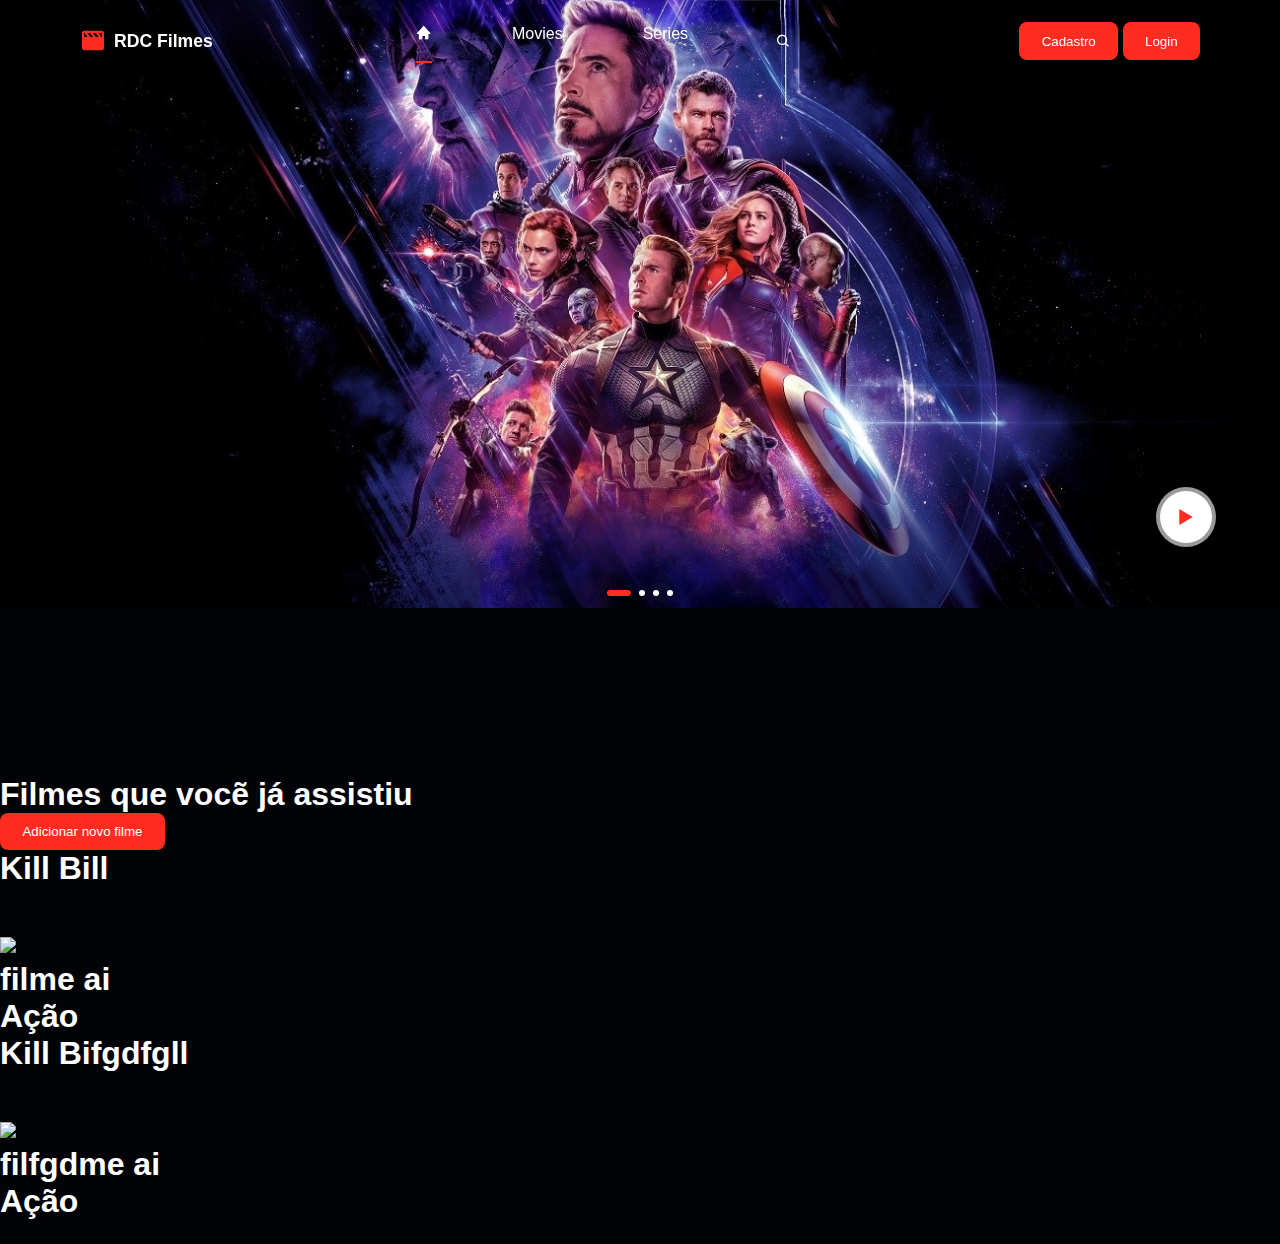
==== commit c725c301: "termino" ====
--- a/index.html
+++ b/index.html
@@ -1,129 +1,254 @@
 <!DOCTYPE html>
 
 <html lang="pt-br">
-    <head>
-        <meta charset="UTF-8">
-        <meta http-equiv="X-UA-Compatible" content="IE=edge">
-        <meta name="viewport" content="width=device-width, initial-scale=1.0">
-        <title>RDC Filmes</title>
-        <link rel="stylesheet" href="style.css">
-        <link rel="shortcut icon" href="images/movie-solid-24.png" type="image/x-icon">
-        <!-- Google Fonts -->
-        <link rel="preconnect" href="https://fonts.googleapis.com">
-        <!-- Box Icons -->
-        <link rel="stylesheet" href="https://cdn.jsdelivr.net/npm/boxicons@latest/css/boxicons.min.css">
-        <link rel="stylesheet" href="https://cdn.jsdelivr.net/npm/swiper/swiper-bundle.min.css" />
-    </head>
-
-    <body>
-        <header>
-            <a href="#" class="logo"><i class='bx bxs-movie'></i>RDC Filmes</a>
-            <div class="bx bx-menu" id="menu-icon"></div>
-
-                <ul class="menu">
-                    <li><a href="#home" id="home"><i class='bx bxs-home'></i></a></li>
-                    <li><a href="#movies">Movies</a></li>
-                    <li><a href="#series">Series</a></li>
-                    <li>
-                        <div class="search-container">
-                            <label for="search-input"><i class='bx bx-search'></i></label>
-                            <input type="search" class="search-input" id="search-input" required/>
-                        </div>  
-                    </li>
-                </ul>
-
-            <div>
-                <button id="botaocadastro" class="login">Cadastro</button>
-                <button id="botaologin"class="login">Login</button>
-            </div>
-        </header>
-
-        <main>
-            <section class="swiper" id="fundo">
-                <div class="swiper-wrapper">
-                    <div class="swiper-slide principal">
-                        <img src="images/Vingadores.jpg" class="fundo">
-                        <div class="play"><i class='bx bx-play'></i></div>
-                        <div class="video-container">
-                            <div class="video-box">
-                                <video src="videos/Vingadores_ Ultimato _ Trailer Legendado (720p).mp4" class="trailer" controls></video>
-                                <i class="bx bx-x close-video"></i>
-                            </div>
-                        </div>
-                    </div>
-
-                    <div class="swiper-slide principal">
-                        <img src="images/John_Wick.jpg" class="fundo">
-                        <div class="play"><i class='bx bx-play'></i></div>
-                        <div class="video-container">
-                            <div class="video-box">
-                                <video src="videos/John Wick 4_ Baba Yaga _ Trailer Legendado (1080p).webm" class="trailer" controls></video>
-                                <i class="bx bx-x close-video"></i>
-                            </div>
-                        </div>
-                    </div>
-
-                    <div class="swiper-slide principal">
-                        <img src="images/Vikings.jpg" class="fundo">
-                        <div class="play"><i class='bx bx-play'></i></div>
-                        <div class="video-container">
-                            <div class="video-box">
-                                <video src="videos/Vikings Season 1 Trailer (1080p).webm" class="trailer" controls></video>
-                                <i class="bx bx-x close-video"></i>
-                            </div>
-                        </div>
-                    </div>
-
-                    <div class="swiper-slide principal">
-                        <img src="images/1917.jpg" id="unica" class="fundo">
-                        <div class="play"><i class='bx bx-play'></i></div>
-                        <div class="video-container">
-                            <div class="video-box">
-                                <video src="videos/1917 – Trailer Final Legendado (1080p).webm" class="trailer" controls></video>
-                                <i class="bx bx-x close-video"></i>
-                            </div>
-                        </div>
-                    </div>
-                </div>
-
-                <div class="swiper-pagination"></div>
-            </section>
-            <nav id="telalogin">
-                <div id="alert"></div>
-                <button id="x" class="login">X</button>
-                <form id="form-login">
-                    <legend><b>Cadastre-se</b></legend>
-                    <br>
-                    <div class="input">
-                        <input id="nome" name="nome" class="inputlogin" type="text" required>
-                        <label for="nome" class="labelinput">Nome de Usuário</label>
-                    </div><br><br>
-    
-                    <div class="input">
-                        <input id="senha" name="senha" class="inputlogin" type="password" required>
-                        <label for="senha" class="labelinput">Senha do Usuário</label><br>
-                    </div><br>
-    
-                    <div class="input">
-                        <input id="check" name="check" type="checkbox">
-                        <label for="check"> Salvar suas credenciais nesse dispositivo?</label><br><br>
-                    </div>
-    
-                    <input type="button" name="submit" form="form-login" id="submit" class="login" value="cadastre-se">
-                        <input type="button" name="login" form="form-login" id="login" class="login" value="login"><br>
-                </form>
-            </nav>
-
-            <section id="sessao-filmes">
-                
-            </section>
-        </main>
-
-        <script src="https://cdn.jsdelivr.net/npm/swiper/swiper-bundle.min.js"></script>
-        <script src="https://ajax.googleapis.com/ajax/libs/jquery/3.6.1/jquery.min.js"></script>
-        <script src="https://code.jquery.com/jquery-3.6.1.js"
-        integrity="sha256-3zlB5s2uwoUzrXK3BT7AX3FyvojsraNFxCc2vC/7pNI=" crossorigin="anonymous"></script>
-        <script src="index.js"></script>
-    </body>
-
-</html>+  <head>
+    <meta charset="UTF-8" />
+    <meta http-equiv="X-UA-Compatible" content="IE=edge" />
+    <meta name="viewport" content="width=device-width, initial-scale=1.0" />
+    <title>RDC Filmes</title>
+    <link rel="stylesheet" href="style.css" />
+    <link
+      rel="shortcut icon"
+      href="images/movie-solid-24.png"
+      type="image/x-icon"
+    />
+    <!-- Google Fonts -->
+    <link rel="preconnect" href="https://fonts.googleapis.com" />
+    <!-- Box Icons -->
+    <link
+      rel="stylesheet"
+      href="https://cdn.jsdelivr.net/npm/boxicons@latest/css/boxicons.min.css"
+    />
+    <link
+      rel="stylesheet"
+      href="https://cdn.jsdelivr.net/npm/swiper/swiper-bundle.min.css"
+    />
+  </head>
+
+  <body>
+    <header>
+      <a href="#" class="logo"><i class="bx bxs-movie"></i>RDC Filmes</a>
+      <div class="bx bx-menu" id="menu-icon"></div>
+
+      <ul class="menu">
+        <li>
+          <a href="#home" id="home"><i class="bx bxs-home"></i></a>
+        </li>
+        <li><a href="#movies">Movies</a></li>
+        <li><a href="#series">Series</a></li>
+        <li>
+          <div class="search-container">
+            <label for="search-input"><i class="bx bx-search"></i></label>
+            <input
+              type="search"
+              class="search-input"
+              id="search-input"
+              required
+            />
+          </div>
+        </li>
+      </ul>
+
+      <div>
+        <button id="botaocadastro" class="login">Cadastro</button>
+        <button id="botaologin" class="login">Login</button>
+      </div>
+    </header>
+
+    <main>
+      <section class="swiper" id="fundo">
+        <div class="swiper-wrapper">
+          <div class="swiper-slide principal">
+            <img src="images/Vingadores.jpg" class="fundo" />
+            <div class="play"><i class="bx bx-play"></i></div>
+            <div class="video-container">
+              <div class="video-box">
+                <video
+                  src="videos/Vingadores_ Ultimato _ Trailer Legendado (720p).mp4"
+                  class="trailer"
+                  controls
+                ></video>
+                <i class="bx bx-x close-video"></i>
+              </div>
+            </div>
+          </div>
+
+          <div class="swiper-slide principal">
+            <img src="images/John_Wick.jpg" class="fundo" />
+            <div class="play"><i class="bx bx-play"></i></div>
+            <div class="video-container">
+              <div class="video-box">
+                <video
+                  src="videos/John Wick 4_ Baba Yaga _ Trailer Legendado (1080p).webm"
+                  class="trailer"
+                  controls
+                ></video>
+                <i class="bx bx-x close-video"></i>
+              </div>
+            </div>
+          </div>
+
+          <div class="swiper-slide principal">
+            <img src="images/Vikings.jpg" class="fundo" />
+            <div class="play"><i class="bx bx-play"></i></div>
+            <div class="video-container">
+              <div class="video-box">
+                <video
+                  src="videos/Vikings Season 1 Trailer (1080p).webm"
+                  class="trailer"
+                  controls
+                ></video>
+                <i class="bx bx-x close-video"></i>
+              </div>
+            </div>
+          </div>
+
+          <div class="swiper-slide principal">
+            <img src="images/1917.jpg" id="unica" class="fundo" />
+            <div class="play"><i class="bx bx-play"></i></div>
+            <div class="video-container">
+              <div class="video-box">
+                <video
+                  src="videos/1917 – Trailer Final Legendado (1080p).webm"
+                  class="trailer"
+                  controls
+                ></video>
+                <i class="bx bx-x close-video"></i>
+              </div>
+            </div>
+          </div>
+        </div>
+
+        <div class="swiper-pagination"></div>
+      </section>
+      <nav id="telalogin">
+        <div id="alert"></div>
+        <button id="x" class="login">X</button>
+        <form id="form-login">
+          <legend><b>Cadastre-se</b></legend>
+          <br />
+          <div class="input">
+            <input
+              id="nome"
+              name="nome"
+              class="inputlogin"
+              type="text"
+              required
+            />
+            <label for="nome" class="labelinput">Nome de Usuário</label>
+          </div>
+          <br /><br />
+
+          <div class="input">
+            <input
+              id="senha"
+              name="senha"
+              class="inputlogin"
+              type="password"
+              required
+            />
+            <label for="senha" class="labelinput">Senha do Usuário</label><br />
+          </div>
+          <br />
+
+          <div class="input">
+            <input id="check" name="check" type="checkbox" />
+            <label for="check">
+              Salvar suas credenciais nesse dispositivo?</label
+            ><br /><br />
+          </div>
+
+          <input
+            type="button"
+            name="submit"
+            form="form-login"
+            id="submit"
+            class="login"
+            value="cadastre-se"
+          />
+          <input
+            type="button"
+            name="login"
+            form="form-login"
+            id="login"
+            class="login"
+            value="login"
+          /><br />
+        </form>
+      </nav>
+
+      <section id="sessao-filmes"></section>
+    </main>
+    <section id="lista">
+      <h1>Filmes que vocẽ já assistiu</h1>
+      <button class="login" id="adicionar">Adicionar novo filme</button>
+
+      <div id="adicionar-lista">
+        <form>
+          <legend><b>Adicionar filme</b></legend>
+          <br />
+          <div class="input">
+            <input
+              id="titulo"
+              name="titulo"
+              class="inputlogin"
+              type="text"
+              required
+            />
+            <label for="titulo" class="labelinput">Titulo do filme</label>
+          </div>
+          <br /><br />
+
+          <div class="input">
+            <input
+              id="descricao"
+              name="descricao"
+              class="inputlogin"
+              type="text"
+              required
+            />
+            <label for="descricao" class="labelinput">Descrição do filme</label
+            ><br />
+          </div>
+          <br />
+          <div class="input">
+            <input
+              id="poster"
+              name="poster"
+              class="inputlogin"
+              type="text"
+              required
+            />
+            <label for="poster" class="labelinput">Link do poster</label><br />
+          </div>
+          <br />
+
+          <label for="sele">Selecione o genero do filme: </label><select id="sele">
+            <option class="option" value="Terror">Terror</option>
+            <option class="option" value="Romance">Romance</option>
+            <option class="option" value="Comedia">Comedia</option>
+            <option class="option" value="Ação">Ação</option>
+            <option class="option" value="Aventura">Aventura</option>
+          </select> <label for="sele"></label>
+          <br /><br />
+
+          <button type="button" name="novo" id="novo" class="login">
+            novo filme
+          </button>
+        </form>
+      </div>
+
+      <ul id="filmes">
+    <div id="a"></div>
+      </ul>
+    </section>
+    <script src="https://cdn.jsdelivr.net/npm/swiper/swiper-bundle.min.js"></script>
+    <script src="https://ajax.googleapis.com/ajax/libs/jquery/3.6.1/jquery.min.js"></script>
+    <script
+      src="https://code.jquery.com/jquery-3.6.1.js"
+      integrity="sha256-3zlB5s2uwoUzrXK3BT7AX3FyvojsraNFxCc2vC/7pNI="
+      crossorigin="anonymous"
+    ></script>
+    <script src="index.js"></script>
+  </body>
+</html>
--- a/style.css
+++ b/style.css
@@ -1,275 +1,275 @@
 /* Google Fonts */
 
 * {
-    font-family: 'Roboto', sans-serif;
-    margin: 0%;
-    padding: 0%;
-    box-sizing: border-box;
-    list-style: none;
-    text-decoration: none;
-    scroll-padding-top: 2rem;
-    scroll-behavior: smooth;
+  font-family: 'Roboto', sans-serif;
+  margin: 0%;
+  padding: 0%;
+  box-sizing: border-box;
+  list-style: none;
+  text-decoration: none;
+  scroll-padding-top: 2rem;
+  scroll-behavior: smooth;
 }
 
 /*Outros*/
 :root {
-  --main-color: #ff2c1f;
-  --text-color: #020307;
-  --bg-color: #fff;
+--main-color: #ff2c1f;
+--text-color: #020307;
+--bg-color: #fff;
 }
 
 body {
-  background: var(--text-color);
-  color: var(--bg-color);
+background: var(--text-color);
+color: var(--bg-color);
 }
 
 section {
-  padding: 4.5rem 0 1.5rem;
+padding: 4.5rem 0 1.5rem;
 }
 
 /* Menu */
 
 header {
-  position: fixed;
-  width: 100%;
-  top: 0;
-  right: 0;
-  z-index: 1000;
-  display: flex;
-  align-items: center;
-  justify-content: space-between;
-  padding: 1.4em 5em;
-  transition: 0.5s;
+position: fixed;
+width: 100%;
+top: 0;
+right: 0;
+z-index: 1000;
+display: flex;
+align-items: center;
+justify-content: space-between;
+padding: 1.4em 5em;
+transition: 0.5s;
 }
 
 .logo {
-  font-size: 1.1rem;
-  font-weight: 600;
-  color: var(--bg-color);
-  display: flex;
-  align-items: center;
-  column-gap: 0.5rem;
+font-size: 1.1rem;
+font-weight: 600;
+color: var(--bg-color);
+display: flex;
+align-items: center;
+column-gap: 0.5rem;
 }
 
 .logo .bx {
-  font-size: 1.5em;
-  color: var(--main-color);
+font-size: 1.5em;
+color: var(--main-color);
 }
 
 .menu {
-  display: flex;
-  column-gap: 5rem;
+display: flex;
+column-gap: 5rem;
 }
 
 .menu li {
-  position: relative;
+position: relative;
 }
 
 .menu a {
-  font-size: 1rem;
-  font-weight: 500;
-  color: var(--bg-color);
+font-size: 1rem;
+font-weight: 500;
+color: var(--bg-color);
 }
 
 .menu a::after {
-  content: "";
-  width: 0%;
-  height: 0.15em;
-  background: var(--main-color);
-  position: absolute;
-  bottom: -0.4em;
-  left: 0%;
-  transition: 0.2s all linear;
+content: "";
+width: 0%;
+height: 0.15em;
+background: var(--main-color);
+position: absolute;
+bottom: -0.4em;
+left: 0%;
+transition: 0.2s all linear;
 }
 
 .menu a:hover::after,
 #home::after {
-  width: 100%;
+width: 100%;
 }
 
 #menu-icon {
-  font-size: 1.5em;
-  cursor: pointer;
-  z-index: 1000001;
-  display: none;
+font-size: 1.5em;
+cursor: pointer;
+z-index: 1000001;
+display: none;
 }
 
 .login {
-  padding: 0.7rem 1.4rem;
+padding: 0.7rem 1.4rem;
+background: var(--main-color);
+color: var(--bg-color);
+font-weight: 400;
+border-radius: 0.5rem;
+border: none;
+}
+
+.login:hover {
+background-color: #fa1216;
+}
+
+header.menu-cor {
+  background: var(--bg-color);
+}
+
+header.menu-cor a, header.menu-cor .logo {
+  color: var(--text-color);
+}
+
+header.menu-cor input {
+  color: var(--bg-color);
+  background: var(--text-color);
+}
+
+header.menu-cor .bx-search {
+  color: var(--bg-color);
+}
+
+/* Barra de rolagem */
+
+html::-webkit-scrollbar {
+  width: 0.3rem;
+  background: transparent;
+}
+
+html::-webkit-scrollbar-thumb {
+  background: var(--main-color);
+  border-radius: 5rem;
+} 
+
+/* Slides */
+
+.principal {
+width: 100%;
+min-height: 38em;
+position: relative;
+display: flex;
+align-items: center;
+background: rgb(2, 3, 7, 0.4);
+}
+
+.principal img {
+position: absolute;
+width: 100%;
+height: 100%;
+object-fit: cover;
+object-position: center;
+z-index: -1;
+}
+
+.swiper-pagination-bullet {
+width: 6px !important;
+height: 6px !important;
+border-radius: 0.2rem !important;
+background: var(--bg-color) !important;
+opacity: 1 !important;
+}
+
+.swiper-pagination-bullet-active {
+width: 1.5rem !important;
+background: var(--main-color) !important;
+}
+
+
+.play {
+  position: absolute;
+  right: 4rem;
+  bottom: 10%;
+}
+
+.play .bx {
+  background: var(--bg-color);
+  padding: 10px;
+  font-size: 2rem;
+  border-radius: 50%;
+  border: 4px solid rgb(2, 3, 7, 0.4);
+  color: var(--main-color);
+}
+
+.play .bx:hover {
   background: var(--main-color);
   color: var(--bg-color);
-  font-weight: 400;
-  border-radius: 0.5rem;
-  border: none;
-}
-
-.login:hover {
-  background-color: #fa1216;
-}
-
-header.menu-cor {
-    background: var(--bg-color);
-}
-
-header.menu-cor a, header.menu-cor .logo {
-    color: var(--text-color);
-}
-
-header.menu-cor input {
-    color: var(--bg-color);
-    background: var(--text-color);
-}
-
-header.menu-cor .bx-search {
-    color: var(--bg-color);
-}
-
-/* Barra de rolagem */
-
-html::-webkit-scrollbar {
-    width: 0.3rem;
-    background: transparent;
-}
-
-html::-webkit-scrollbar-thumb {
-    background: var(--main-color);
-    border-radius: 5rem;
-} 
-
-/* Slides */
-
-.principal {
-  width: 100%;
-  min-height: 38em;
+  transition: 0.2s all linear;
+}
+
+/* Barra de Buscas */
+
+header input {
+background: transparent;
+color: white;
+}
+
+.search-container {
+  margin-top: 0%;
   position: relative;
+  width: 3em;
+  height: 2em;
+}
+
+.search-container label i {
   display: flex;
+  justify-content: center;
   align-items: center;
-  background: rgb(2, 3, 7, 0.4);
-}
-
-.principal img {
   position: absolute;
+  width: 2em;
+  height: 2em;
+  border-radius: 50%;
+  cursor: pointer;
+}
+
+.search-input {
   width: 100%;
   height: 100%;
-  object-fit: cover;
-  object-position: center;
-  z-index: -1;
-}
-
-.swiper-pagination-bullet {
-  width: 6px !important;
-  height: 6px !important;
-  border-radius: 0.2rem !important;
-  background: var(--bg-color) !important;
-  opacity: 1 !important;
-}
-
-.swiper-pagination-bullet-active {
-  width: 1.5rem !important;
-  background: var(--main-color) !important;
-}
-
-
-.play {
-    position: absolute;
-    right: 4rem;
-    bottom: 10%;
-}
-
-.play .bx {
-    background: var(--bg-color);
-    padding: 10px;
-    font-size: 2rem;
-    border-radius: 50%;
-    border: 4px solid rgb(2, 3, 7, 0.4);
-    color: var(--main-color);
-}
-
-.play .bx:hover {
-    background: var(--main-color);
-    color: var(--bg-color);
-    transition: 0.2s all linear;
-}
-
-/* Barra de Buscas */
-
-header input {
-  background: transparent;
-  color: white;
-}
-
-.search-container {
-    margin-top: 0%;
-    position: relative;
-    width: 3em;
-    height: 2em;
-}
-
-.search-container label i {
-    display: flex;
-    justify-content: center;
-    align-items: center;
-    position: absolute;
-    width: 2em;
-    height: 2em;
-    border-radius: 50%;
-    cursor: pointer;
-}
-
-.search-input {
-    width: 100%;
-    height: 100%;
-    border-radius: 1.3em;
-    border: none;
-    outline: none;
-    padding-left: 2em;
-    transition: all 0.7s;
+  border-radius: 1.3em;
+  border: none;
+  outline: none;
+  padding-left: 2em;
+  transition: all 0.7s;
 }
 
 .search-input:focus {
-    width: 20em;
-    box-shadow: 1em 1em 1.1em rgb(221, 9, 157);
+  width: 20em;
+  box-shadow: 1em 1em 1.1em rgb(221, 9, 157);
 }
 
 .search-input:valid {
-    width: 20em;
+  width: 20em;
 }
 
 /* Trailers */
 
 .video-container {
-    position: fixed;
-    top: 0;
-    left: 0;
-    display: none;
-    align-items: center;
-    justify-content: center;
-    width: 100%;
-    height: 100vh;
-    background: hsl(234 10% 20% / 60%);
-    z-index: 400;
+  position: fixed;
+  top: 0;
+  left: 0;
+  display: none;
+  align-items: center;
+  justify-content: center;
+  width: 100%;
+  height: 100vh;
+  background: hsl(234 10% 20% / 60%);
+  z-index: 400;
 }
 
 .video-container.show-video {
-    display: flex;
+  display: flex;
 }
 
 .video-box {
-    position: relative;
-    width: 82%;
+  position: relative;
+  width: 82%;
 }
 
 .video-box .trailer {
-    width: 100%;
-    aspect-ratio: 19/9;
+  width: 100%;
+  aspect-ratio: 19/9;
 }
 
 .close-video {
-    position: absolute;
-    top: 1.8rem;
-    right: 0.7rem;
-    font-size: 2em;
-    color: var(--bg-color);
+  position: absolute;
+  top: 1.8rem;
+  right: 0.7rem;
+  font-size: 2em;
+  color: var(--bg-color);
 }
 
 /* Sessão de Filmes*/
@@ -279,123 +279,126 @@
 
 /* ----- RESPONSIIVDADE ----- */
 @media (max-width: 990px) {
-    header {
-        padding: 18px 4%;
-    }
-    section {
-        padding: 50px 4%;
-    }
+  header {
+      padding: 18px 4%;
+  }
+  section {
+      padding: 50px 4%;
+  }
 }
 
 @media (max-width: 775px) {
-    header {
-        padding: 12px 4%;
-    }
-    #menu-icon {
-        display: initial;
-        padding-right: 3.3em;
-        color: var(--bg-color);
-    }
-    .menu li .search-container {
-        margin-left: 46.5%;
-    }
-    header.menu-cor #menu-icon {
-        color: var(--text-color);
-        display: flex;
-        justify-content: flex-start;
-    }
-    .menu {
-        position: absolute;
-        top: -570px;
-        left: 0;
-        right: 0;
-        display: flex;
-        flex-direction: column;
-        background-color: var(--bg-color);
-        row-gap: 1.4rem;
-        padding: 20px;
-        box-shadow: 4px 4px 0 4px rgb(14 55 54 / 15%);
-        transition: 0.2s all linear;
-        text-align: center;
-    }
-    header input {
-        color: var(--text-color);
-        background: transparent;
-    }
-    header .bx-search {
-        color: var(--text-color);
-    }
-    .menu a {
-        width: 100%;
-        color: var(--text-color);
-    }
-    .menu a:hover {
-        color: var(--main-color);
-        border-bottom: 2px solid var(--main-color);
-    }
-    .menu a::after {
-        display: none;
-    }
-    .menu.ativo {
-        top: 100%;
-    }
+  header {
+      padding: 12px 4%;
+  }
+  #menu-icon {
+      display: initial;
+      padding-right: 3.3em;
+      color: var(--bg-color);
+  }
+  .menu li .search-container {
+      margin-left: 46.5%;
+  }
+  header.menu-cor #menu-icon {
+      color: var(--text-color);
+      display: flex;
+      justify-content: flex-start;
+  }
+  .menu {
+      position: absolute;
+      top: -570px;
+      left: 0;
+      right: 0;
+      display: flex;
+      flex-direction: column;
+      background-color: var(--bg-color);
+      row-gap: 1.4rem;
+      padding: 20px;
+      box-shadow: 4px 4px 0 4px rgb(14 55 54 / 15%);
+      transition: 0.2s all linear;
+      text-align: center;
+  }
+  header input {
+      color: var(--text-color);
+      background: transparent;
+  }
+  header .bx-search {
+      color: var(--text-color);
+  }
+  .menu a {
+      width: 100%;
+      color: var(--text-color);
+  }
+  .menu a:hover {
+      color: var(--main-color);
+      border-bottom: 2px solid var(--main-color);
+  }
+  .menu a::after {
+      display: none;
+  }
+  .menu.ativo {
+      top: 100%;
+  }
 }
 
 @media (max-width: 590px) {
-    .swiper i {
-        visibility: hidden;
-    }
+  .swiper i {
+      visibility: hidden;
+  }
 } 
 
 /* LOGIN */
 
 #telalogin {
-  z-index: 1;
-  display: none;
-  position: absolute;
-  top: 50%;
-  left: 50%;
-  transform: translate(-50%, -50%);
-  background-color: rgb(105, 105, 105);
-  border-radius: 17px;
-  padding: 10px;
-  width: 30%;
-  height: 43%;
+z-index: 1;
+display: none;
+position: absolute;
+top: 50%;
+left: 50%;
+transform: translate(-50%, -50%);
+background-color: rgb(105, 105, 105);
+border-radius: 17px;
+padding: 10px;
+width: 30%;
+height: 43%;
 }
 
 legend {
-  padding: 10px;
-  text-align: center;
+padding: 10px;
+text-align: center;
 }
 
 .inputlogin {
-  background: none;
-  border: none;
-  border-bottom: 1px solid white;
-  outline: none;
-  color: white;
-  font-size: 15px;
-  width: 100%;
+background: none;
+border: none;
+border-bottom: 1px solid white;
+outline: none;
+color: white;
+font-size: 15px;
+width: 100%;
 }
 .labelinput {
-  position: absolute;
-  top: 0px;
-  left: 0px;
-  pointer-events: none;
-  transition: 0.5s;
+position: absolute;
+top: 0px;
+left: 0px;
+pointer-events: none;
+transition: 0.5s;
 }
 
 .inputlogin:focus ~ .labelinput,
 .inputlogin:valid ~ .labelinput {
-  top: -20px;
-  font-size: 12px;
+top: -20px;
+font-size: 12px;
 }
 
 .input {
-  position: relative;
+position: relative;
 }
 
 #x {
-  float: right;
-}
-
+float: right;
+}
+
+#adicionar-lista{
+display:none ;
+}